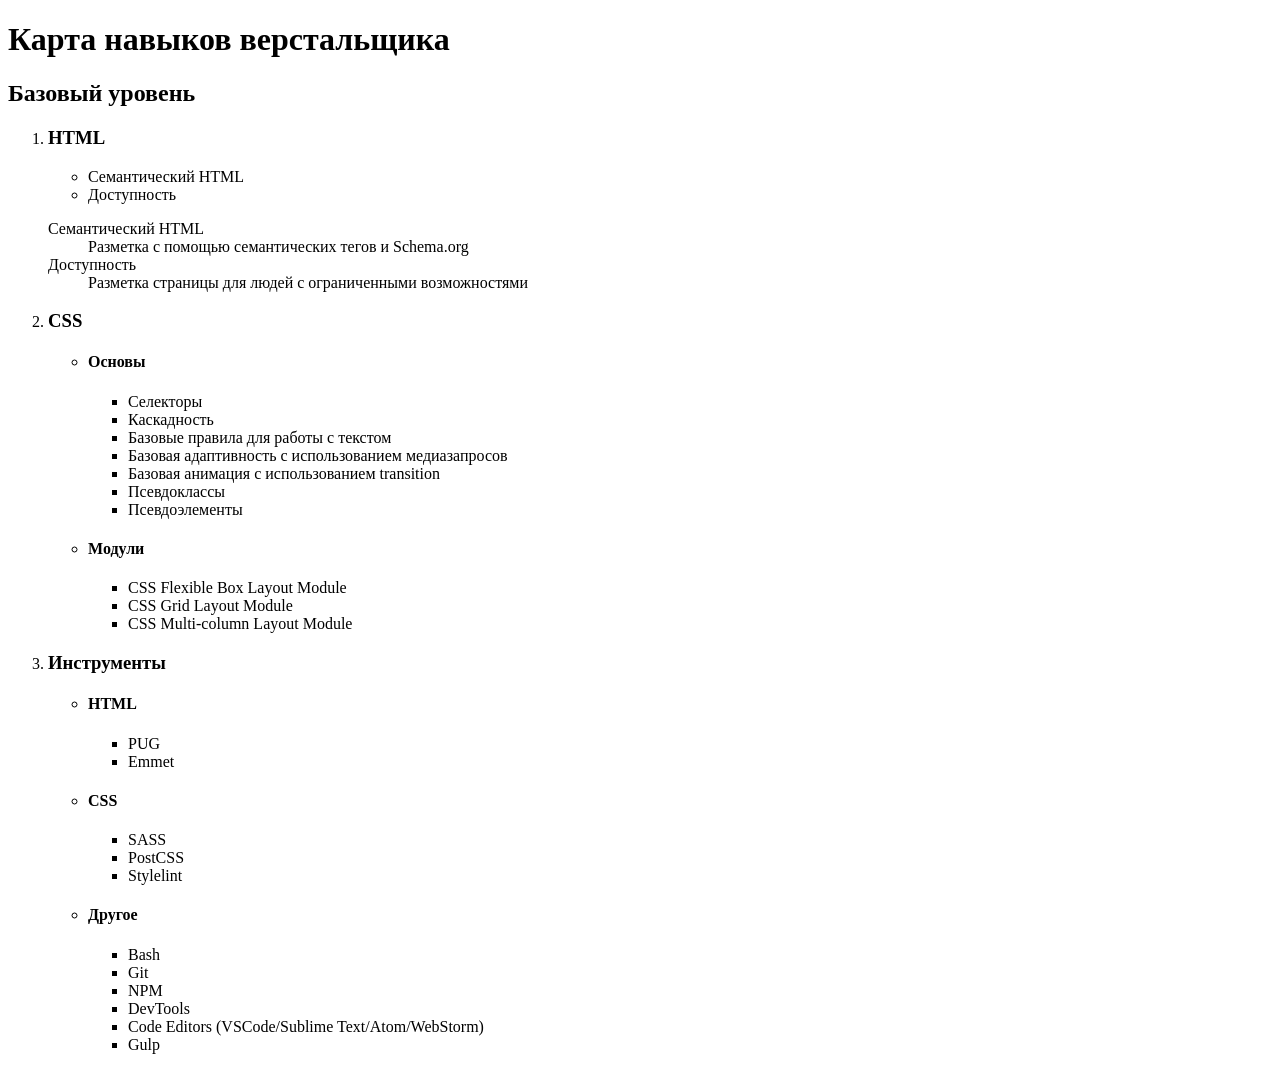
==== index.html @ 7a180139 "Rename myfirstweb.html to index.html" ====
<!DOCTYPE html>
<html lang="ru">
<head>
  <meta charset="UTF-8">
  <meta name="viewport" content="width=device-width, initial-scale=1.0">
  <title>Карта навыков верстальщика</title>
  <link rel="stylesheet" href="exercise_lists.css">
  <link rel="preconnect" href="https://fonts.googleapis.com">
<link rel="preconnect" href="https://fonts.gstatic.com" crossorigin>
<link href="https://fonts.googleapis.com/css2?family=Montserrat&display=swap" rel="stylesheet">
</head>
<body>
  <main class="container">
    <!-- BEGIN (write your solution here) -->
    <h1>Карта навыков верстальщика</h1>
    <h2>Базовый уровень</h2>
    <ol>
    <li><h3>HTML</h3>
        <ul>
            <li>Семантический HTML</li>
            <li>Доступность</li>
        </ul>
        
        <div id="rectangle"> <dl class="definitions">
            <dt class="definitions-term">Семантический HTML</dt>
                <dd>Разметка с помощью семантических тегов и Schema.org</dd>
            <dt class="definitions-term">Доступность</dt>
                <dd>Разметка страницы для людей с ограниченными возможностями</dd>
        </dl> </div>
    </li>   

    <li> <h3>CSS</h3>
        <ul>
            <li>
                <h4>Основы</h4>
                <ul>
                    <li>Селекторы</li>
                    <li>Каскадность</li>
                    <li>Базовые правила для работы с текстом</li>
                    <li>Базовая адаптивность с использованием медиазапросов</li>
                    <li>Базовая анимация с использованием transition</li>
                    <li>Псевдоклассы</li>
                    <li>Псевдоэлементы</li>
                </ul>
            </li>
            <li>
                 <h4>Модули</h4>
                <ul>
                    <li>CSS Flexible Box Layout Module</li>
                    <li>CSS Grid Layout Module</li>
                    <li>CSS Multi-column Layout Module</li>
                </ul>
            </li>
        </ul>
    </li>
    <li> <h3>Инструменты</h3>
        <ul>
            <li>
                <h4>HTML</h4>
                <ul>
                    <li>PUG</li>
                    <li>Emmet</li>
                </ul>
            </li>
            <li>
                <h4>CSS</h4>
                <ul>
                    <li>SASS</li>
                    <li>PostCSS</li>
                    <li>Stylelint</li>
                </ul>
            </li>
            <li>
                <h4>Другое</h4>
                <ul>
                    <li>Bash</li>
                    <li>Git</li>
                    <li>NPM</li>
                    <li>DevTools</li>
                    <li>Code Editors (VSCode/Sublime Text/Atom/WebStorm)</li>
                    <li>Gulp</li>
                </ul>
            </li>
        </ul>
    </li>  
    </ol>
    <!-- END -->
  </main>
</body>
</html>
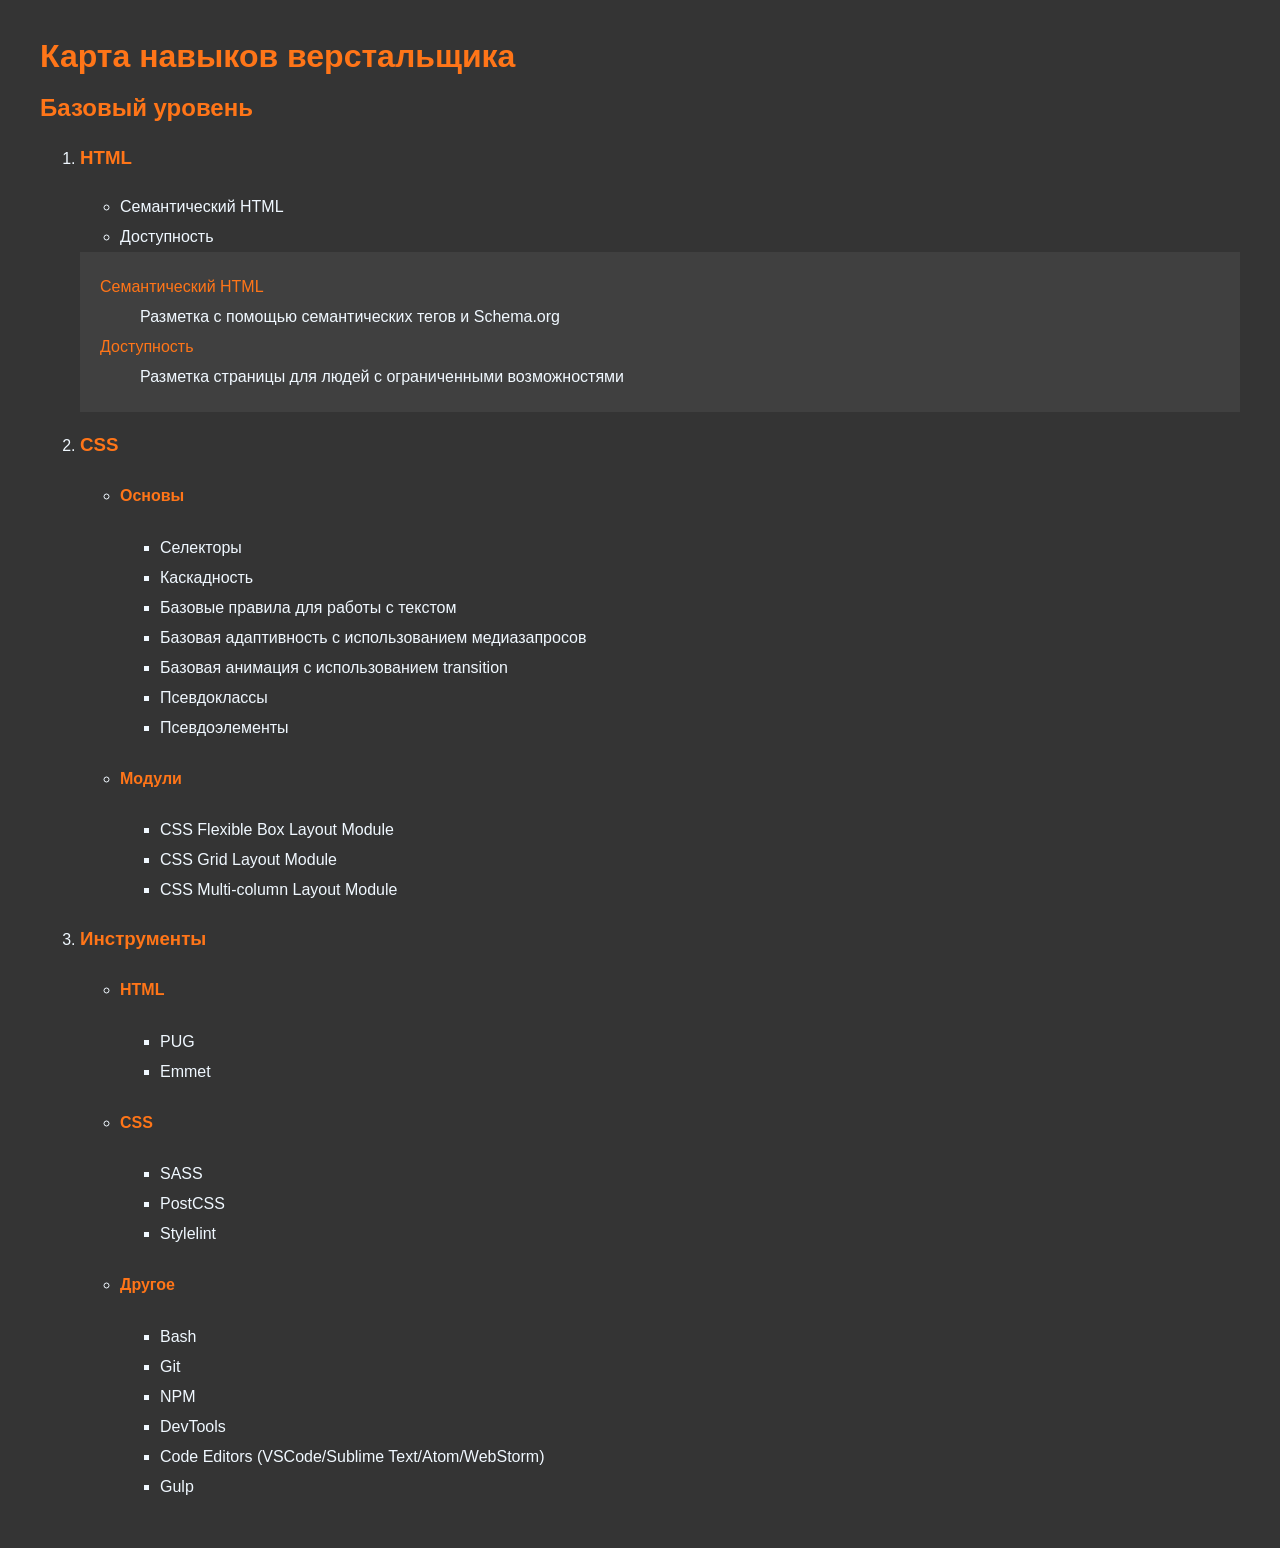
==== commit 3f97562a: "Update index.html" ====
--- a/index.html
+++ b/index.html
@@ -4,7 +4,7 @@
   <meta charset="UTF-8">
   <meta name="viewport" content="width=device-width, initial-scale=1.0">
   <title>Карта навыков верстальщика</title>
-  <link rel="stylesheet" href="exercise_lists.css">
+  <link rel="stylesheet" href="css/style.css">
   <link rel="preconnect" href="https://fonts.googleapis.com">
 <link rel="preconnect" href="https://fonts.gstatic.com" crossorigin>
 <link href="https://fonts.googleapis.com/css2?family=Montserrat&display=swap" rel="stylesheet">
--- a/css/style.css
+++ b/css/style.css
@@ -0,0 +1,39 @@
+body {
+    width: 1200px;
+    margin: 0 auto;
+    padding: 20px 0 30px;
+    font: 16px/30px Montserrat, sans-serif;
+    color: aliceblue;
+    background-color: #343434;
+}
+
+h1 {
+    font-style: normal;
+    font-weight: bold;
+    color: 	#FF7518;
+}
+
+#rectangle {
+    padding: 4px 20px;
+    background:#404040;
+}
+
+dt{
+    color: #FF7518;
+}
+
+h2 {
+    font-style: normal;
+    font-weight: bold;
+    color: 	#FF7518;
+
+}
+
+h3 {
+    color: 	#FF7518;
+}
+
+h4 {
+    color: 	#FF7518;
+
+}
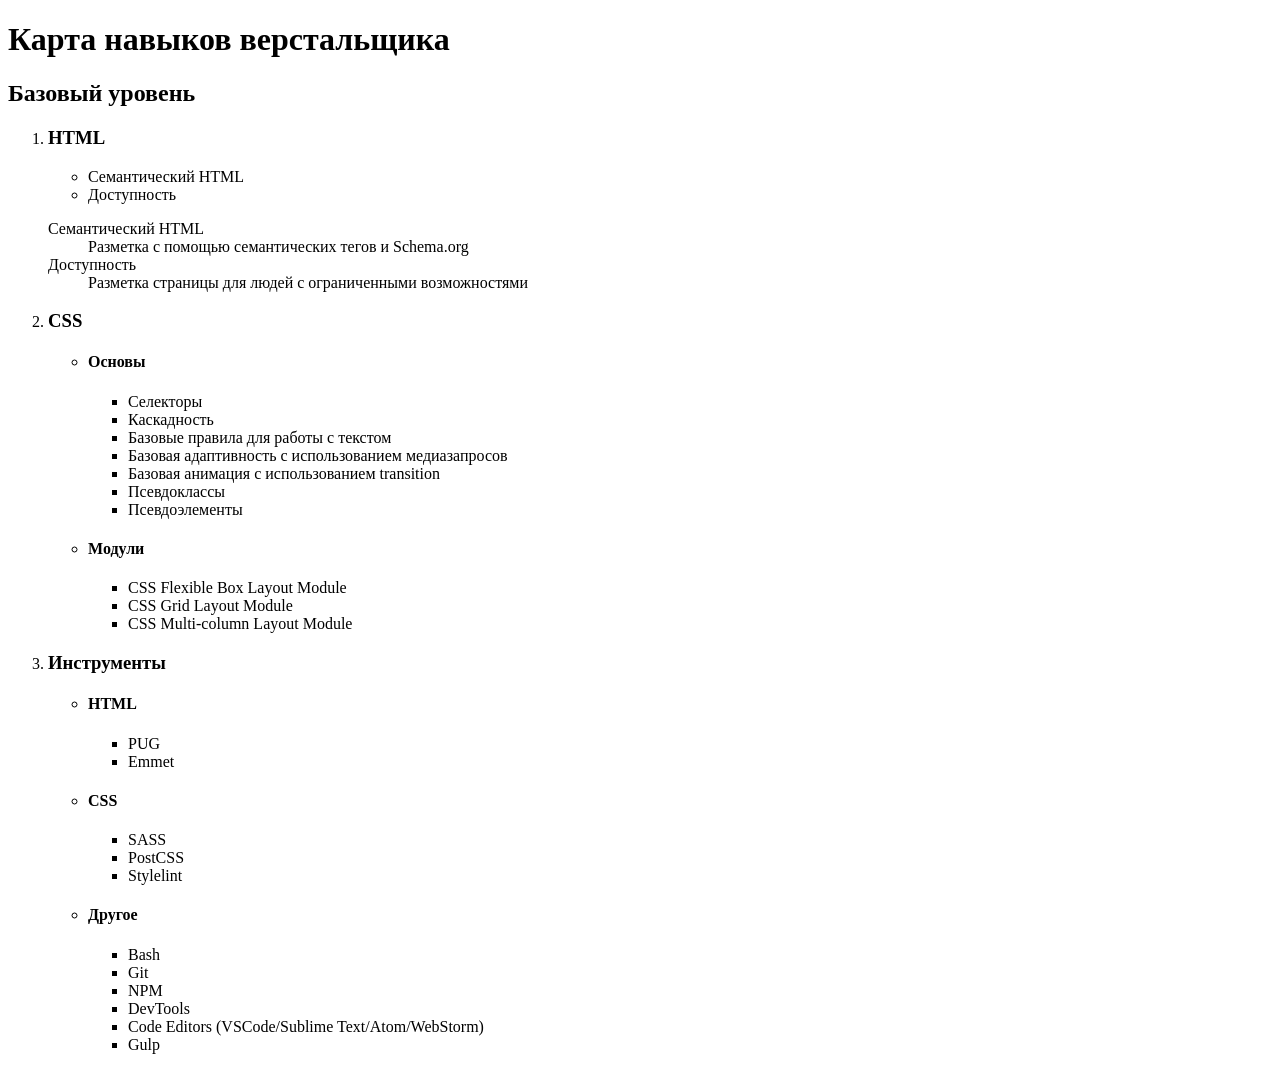
==== commit 38692bf4: "Update index.html" ====
--- a/index.html
+++ b/index.html
@@ -4,7 +4,7 @@
   <meta charset="UTF-8">
   <meta name="viewport" content="width=device-width, initial-scale=1.0">
   <title>Карта навыков верстальщика</title>
-  <link rel="stylesheet" href="css/style.css">
+  <link rel="stylesheet" href="mypage/css/style.css">
   <link rel="preconnect" href="https://fonts.googleapis.com">
 <link rel="preconnect" href="https://fonts.gstatic.com" crossorigin>
 <link href="https://fonts.googleapis.com/css2?family=Montserrat&display=swap" rel="stylesheet">
